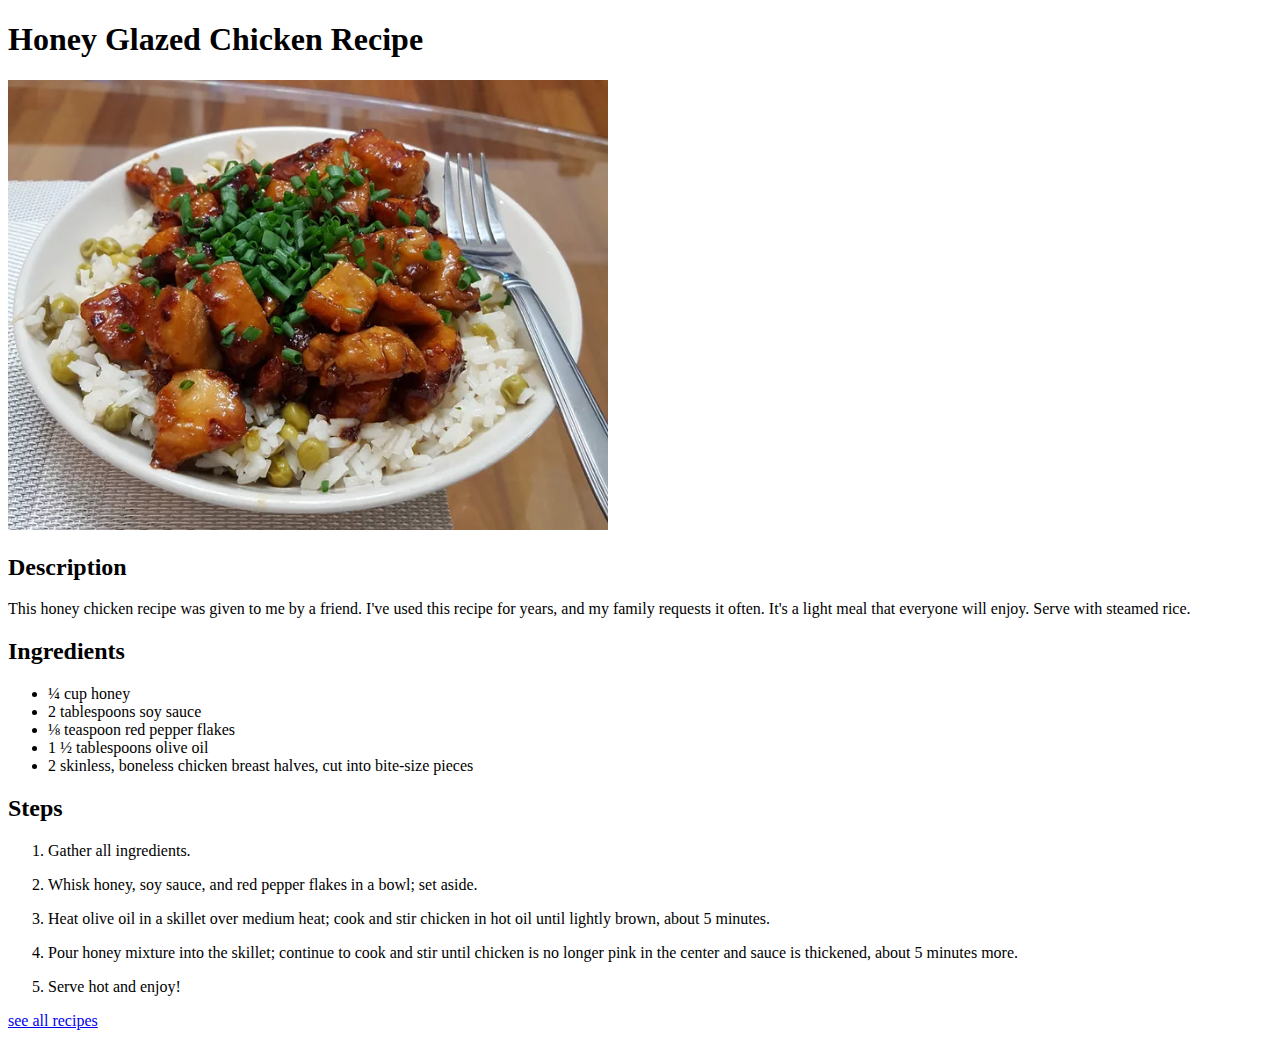
==== recipes/honey-glazed-chicken.html @ 9efa59b3 "Add the first version of the project" ====
<!DOCTYPE html>
<html lang="en">
    <head>
        <meta charset="utf-8">
        <title>Honey Glazed Chicken</title>
    </head>
    <body>
        <main>
            <h1>Honey Glazed Chicken Recipe</h1>
                <img 
                src="../images/honey-glazed-chicken.webp" 
                alt="A bowl of Honey Glazed Chicken"
                height="auto"
                width="600px">
                <div>
                    <h2>Description</h2>
                    <p>
                        This honey chicken recipe was given to me by a friend. I've used this recipe for years, and my family 
                        requests it often. It's a light meal that everyone will enjoy. Serve with steamed rice.
                    </p>
                </div>
                <div>
                    <h2>Ingredients</h2>
                    <ul>
                        <li>¼ cup honey</li>
                        <li>2 tablespoons soy sauce</li>
                        <li>⅛ teaspoon red pepper flakes</li>
                        <li>1 ½ tablespoons olive oil</li>
                        <li>2 skinless, boneless chicken breast halves, cut into bite-size pieces</li>
                    </ul>
                </div>
                <div>
                    <h2>Steps</h2>
                    <ol>
                        <li>
                            <p>Gather all ingredients.</p>
                        </li>
                        <li>
                            <p>Whisk honey, soy sauce, and red pepper flakes in a bowl; set aside.</p>
                        </li>
                        <li>
                            <p>Heat olive oil in a skillet over medium heat; cook and stir chicken in hot oil until lightly brown, 
                                about 5 minutes.</p>
                        </li>
                        <li>
                            <p>Pour honey mixture into the skillet; continue to cook and stir until chicken is no longer 
                                pink in the center and sauce is thickened, about 5 minutes more.</p>
                        </li>
                        <li>
                            <p>Serve hot and enjoy!</p>
                        </li>
                    </ol>
                </div>
                <a href="../index.html">see all recipes</a>
        </main>
    </body>
</html>
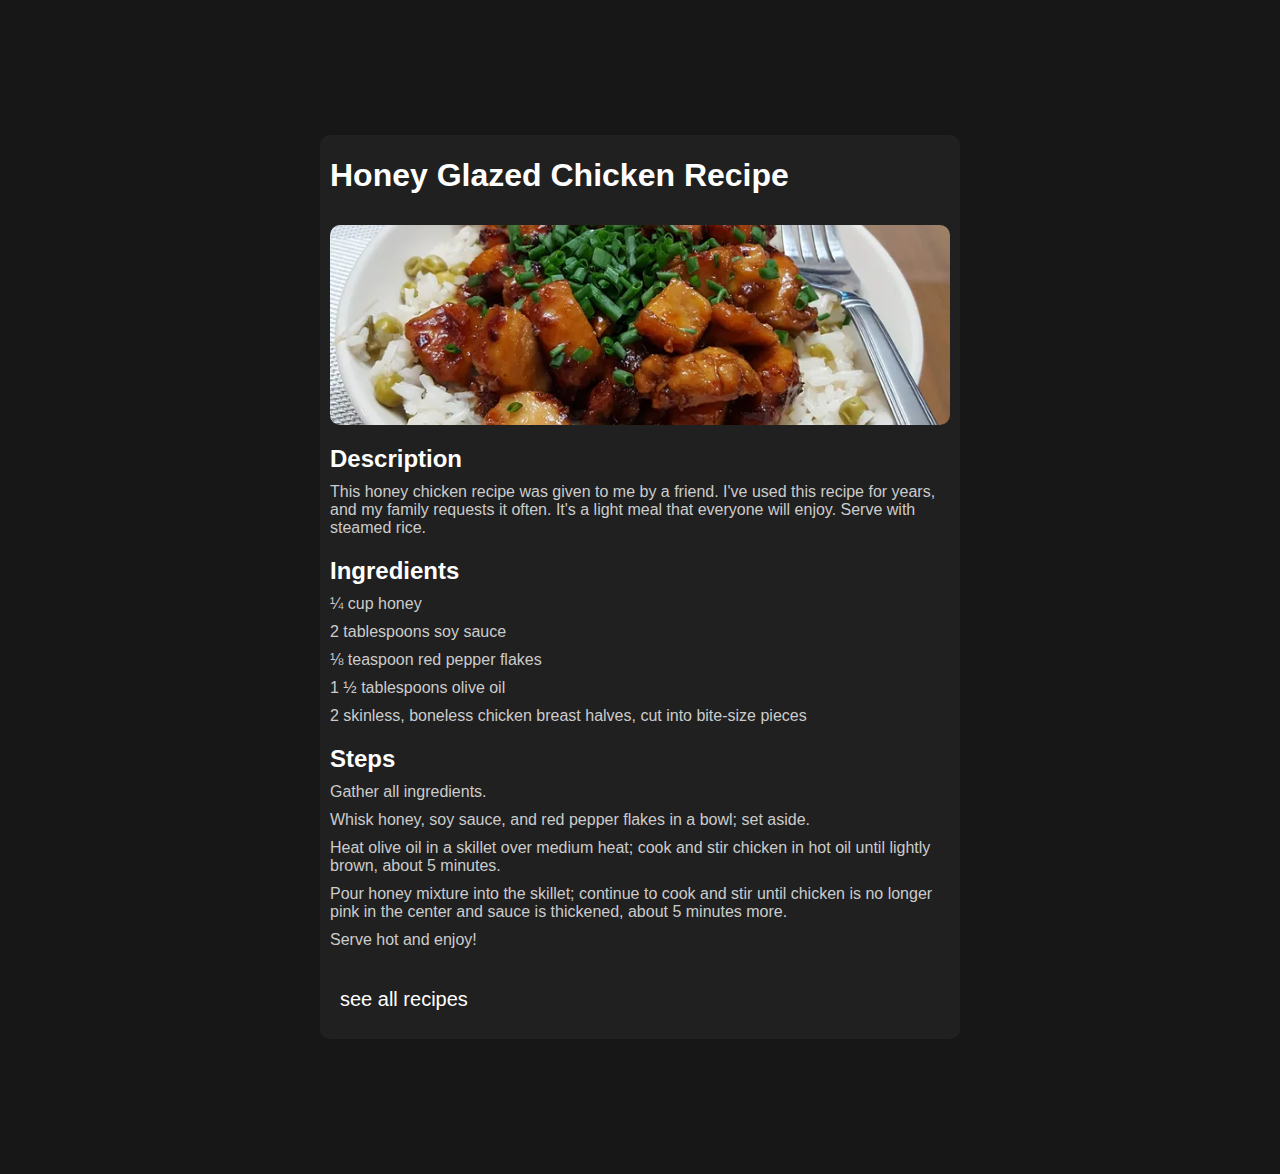
==== commit 3205ab8d: "Added styling to all pages" ====
--- a/recipes/honey-glazed-chicken.html
+++ b/recipes/honey-glazed-chicken.html
@@ -3,54 +3,55 @@
     <head>
         <meta charset="utf-8">
         <title>Honey Glazed Chicken</title>
+        <link rel="stylesheet" href="../style.css">
     </head>
     <body>
         <main>
-            <h1>Honey Glazed Chicken Recipe</h1>
-                <img 
-                src="../images/honey-glazed-chicken.webp" 
-                alt="A bowl of Honey Glazed Chicken"
-                height="auto"
-                width="600px">
-                <div>
-                    <h2>Description</h2>
-                    <p>
-                        This honey chicken recipe was given to me by a friend. I've used this recipe for years, and my family 
-                        requests it often. It's a light meal that everyone will enjoy. Serve with steamed rice.
-                    </p>
-                </div>
-                <div>
-                    <h2>Ingredients</h2>
-                    <ul>
-                        <li>¼ cup honey</li>
-                        <li>2 tablespoons soy sauce</li>
-                        <li>⅛ teaspoon red pepper flakes</li>
-                        <li>1 ½ tablespoons olive oil</li>
-                        <li>2 skinless, boneless chicken breast halves, cut into bite-size pieces</li>
-                    </ul>
-                </div>
-                <div>
-                    <h2>Steps</h2>
-                    <ol>
-                        <li>
-                            <p>Gather all ingredients.</p>
-                        </li>
-                        <li>
-                            <p>Whisk honey, soy sauce, and red pepper flakes in a bowl; set aside.</p>
-                        </li>
-                        <li>
-                            <p>Heat olive oil in a skillet over medium heat; cook and stir chicken in hot oil until lightly brown, 
-                                about 5 minutes.</p>
-                        </li>
-                        <li>
-                            <p>Pour honey mixture into the skillet; continue to cook and stir until chicken is no longer 
-                                pink in the center and sauce is thickened, about 5 minutes more.</p>
-                        </li>
-                        <li>
-                            <p>Serve hot and enjoy!</p>
-                        </li>
-                    </ol>
-                </div>
+            <h1 class="title">Honey Glazed Chicken Recipe</h1>
+            <img 
+            src="../images/honey-glazed-chicken.webp" 
+            alt="A bowl of Honey Glazed Chicken"
+            height="auto"
+            width="600px">
+            <div>
+                <h2>Description</h2>
+                <p>
+                    This honey chicken recipe was given to me by a friend. I've used this recipe for years, and my family 
+                    requests it often. It's a light meal that everyone will enjoy. Serve with steamed rice.
+                </p>
+            </div>
+            <div>
+                <h2>Ingredients</h2>
+                <ul>
+                    <li>¼ cup honey</li>
+                    <li>2 tablespoons soy sauce</li>
+                    <li>⅛ teaspoon red pepper flakes</li>
+                    <li>1 ½ tablespoons olive oil</li>
+                    <li>2 skinless, boneless chicken breast halves, cut into bite-size pieces</li>
+                </ul>
+            </div>
+            <div>
+                <h2>Steps</h2>
+                <ol>
+                    <li>
+                        <p>Gather all ingredients.</p>
+                    </li>
+                    <li>
+                        <p>Whisk honey, soy sauce, and red pepper flakes in a bowl; set aside.</p>
+                    </li>
+                    <li>
+                        <p>Heat olive oil in a skillet over medium heat; cook and stir chicken in hot oil until lightly brown, 
+                            about 5 minutes.</p>
+                    </li>
+                    <li>
+                        <p>Pour honey mixture into the skillet; continue to cook and stir until chicken is no longer 
+                            pink in the center and sauce is thickened, about 5 minutes more.</p>
+                    </li>
+                    <li>
+                        <p>Serve hot and enjoy!</p>
+                    </li>
+                </ol>
+            </div>
                 <a href="../index.html">see all recipes</a>
         </main>
     </body>
--- a/style.css
+++ b/style.css
@@ -0,0 +1,85 @@
+* {
+    margin: 0;
+    padding: 0;
+    box-sizing: border-box;
+    text-decoration: none;
+    list-style: none;
+    border-radius: 10px;
+}
+
+body {
+    background-color: #171717;
+    color: #fff;
+    font-family: sans-serif;
+
+    min-height: 100vh;
+    max-width: 100vw;
+
+    display: flex;
+    align-items: center;
+    justify-content: center;
+}
+
+main {
+    width: 50vw;
+    min-width: 500px;
+
+    margin: 15vh 0;
+    padding: 10px;
+
+    display: flex;
+    flex-direction: column;
+    gap: 20px;
+
+    background-color: #202020;
+}
+
+main > * {
+    height: fit-content;
+    min-height: 60px;
+    width: 100%;
+
+    display: flex;
+    justify-content: center;
+    flex-direction: column;
+}
+
+div p,
+div li {
+    color: #ccc;
+}
+
+main > div > ol,
+main > div > ul,
+main > div {
+    display: flex;
+    flex-direction: column;
+    gap: 10px;
+}
+
+li > a,
+main > a {
+    display: flex;
+    flex-direction: column;
+    justify-content: center;
+    padding-left: 10px;
+
+    width: 100%;
+    min-height: 60px;
+
+    color: #fff;
+    font-size: 20px;
+}
+
+a:hover,
+a:focus {
+    background-color: #303030;
+    outline: none;
+
+    transition-duration: .2s;
+}
+
+main > img {
+    height: 200px;
+    object-fit: cover;
+}